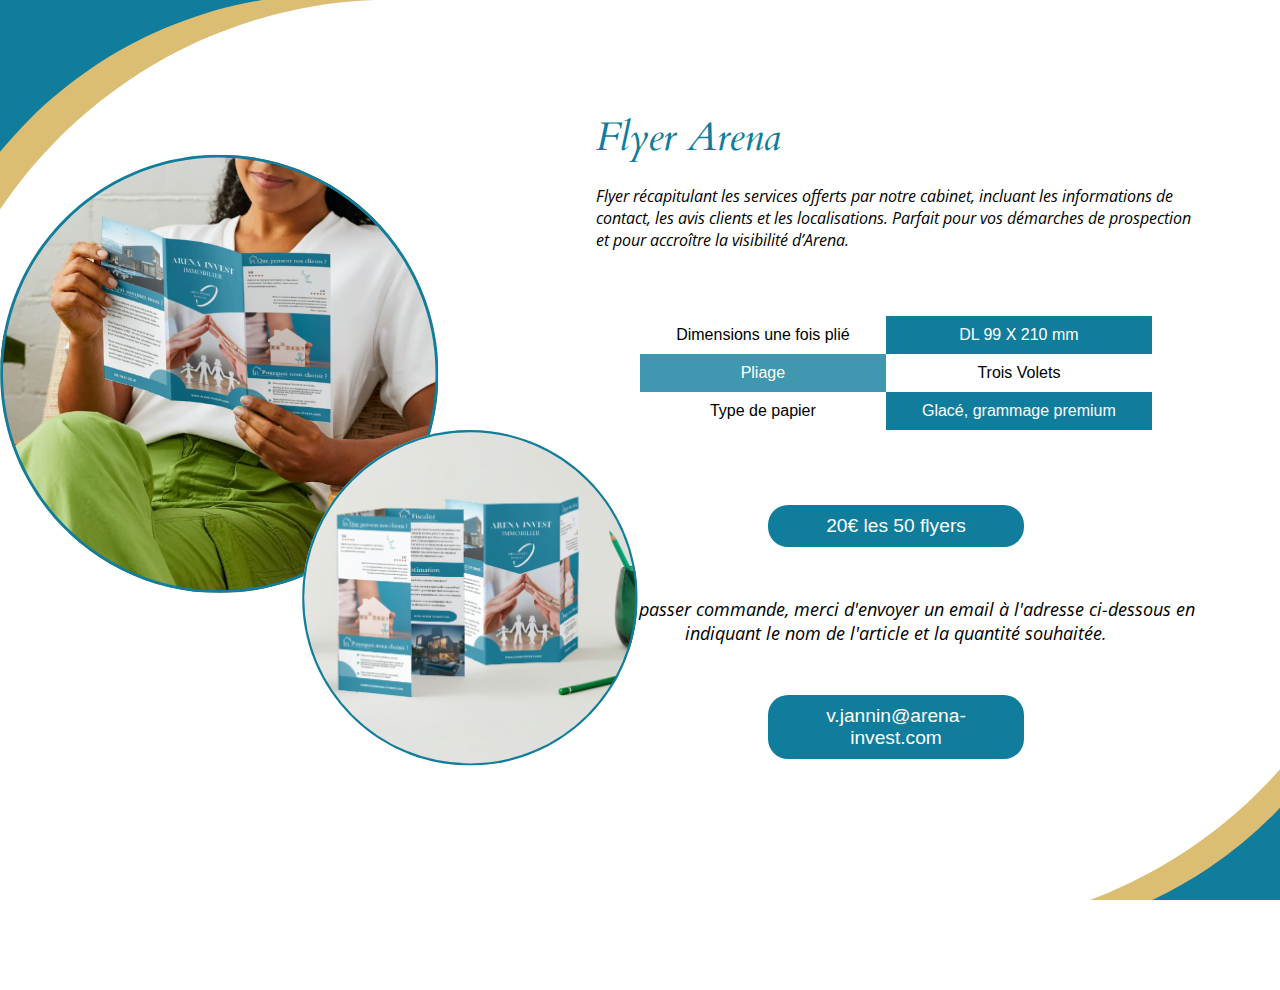
==== pages/article1.html @ 36121614 "progress" ====
<!DOCTYPE html>
<html lang="fr">
<head>
    <meta charset="UTF-8">
    <meta name="viewport" content="width=device-width, initial-scale=1.0">
    <title>Article</title>
    <link rel="stylesheet" href="pages.css">
</head>
<body>
    <div class="background">
        <div class="image-container">
            <img src="../images/ExempleFlyerArena.svg" alt="Image 1" class="image image1"> 
            <img src="../images/ExempleFlyerArena2.svg" alt="Image 2" class="image image2">
        </div>
        <div class="content">
            <h1>Flyer Arena</h1>
            <p class="Description">Flyer récapitulant les services offerts par notre cabinet, incluant les informations de contact, les avis clients et les localisations. Parfait pour vos démarches de prospection et pour accroître la visibilité d’Arena.</p>
            <div class="text-table">
                <div class="cell white">Dimensions une fois plié</div>
                <div class="cell dark-blue">DL 99 X 210 mm</div>
                <div class="cell light-blue">Pliage</div>
                <div class="cell dark-blue">Trois Volets</div>
                <div class="cell white">Type de papier</div>
                <div class="cell dark-blue">Glacé, grammage premium</div>
            </div>
            <button class="blue-button btn1">20€ les 50 flyers</button>
            <p class="additional-text Description">Pour passer commande, merci d'envoyer un email à l'adresse ci-dessous en indiquant le nom de l'article et la quantité souhaitée.</p>
            <button class="blue-button">v.jannin@arena-invest.com</button>
        </div>
    </div>
</body>
</html>
---- pages/pages.css ----
/* Ajouter cette ligne pour inclure les polices Cardo et Open Sans depuis Google Fonts */
@import url('https://fonts.googleapis.com/css2?family=Cardo:wght@400;700&display=swap');
@import url('https://fonts.googleapis.com/css2?family=Open+Sans:wght@400;700&display=swap');

body, html {
    height: 100%;
    margin: 0;
    font-family: Arial, sans-serif;
    position: relative; /* Nécessaire pour que le positionnement absolu fonctionne */
}

.background {
    background-image: url('../images/Angle_Couleur.svg'); /* Remplacez 'votre-image.svg' par le chemin de votre image SVG */
    background-size: cover; /* Assure que l'image couvre toute la surface */
    background-repeat: no-repeat; /* Empêche la répétition de l'image */
    background-position: center center; /* Centre l'image */
    height: 100%; /* Fait en sorte que le conteneur prenne toute la hauteur */
    display: flex;
}

.image-container {
    top: -10vh;
    left: -5vw;
    display: flex;
    flex-direction: column;
    justify-content: center;
    align-items: center;
    width: 50%; /* Prend la moitié gauche de l'écran */
    position: relative; /* Pour le positionnement des images */
}

.image {
    position: absolute;
}

.image1 {
    width: 100vh;
    height: 100vh;
    z-index: 1;
}

.image2 {
    width: 75vh;
    height: 75vh;
    z-index: 2;
    transform: translate(35%, 35%);
}
.image-bottom{
    position: absolute;
    bottom: 0vh;
    width: 75vh;
    height: 75vh;
    z-index: 2; 
}
.content {
    right: 5vw;
    flex: 1;
    padding: 20px;
    display: flex;
    flex-direction: column;
    align-items: center; /* Centre les éléments horizontalement */
    background: transparent; /* Enlève le fond blanc et laisse visible le fond SVG */
    width: 50%; /* Prend la moitié droite de l'écran */
    box-sizing: border-box; /* Inclut le padding dans la largeur totale */
    gap: 20px; /* Espace entre les éléments enfants */
    position: relative; /* Assure que les éléments sont correctement positionnés */
    top: 10vh; /* Réinitialise la position verticale par rapport à la partie gauche */
}

h1 {
    margin: 0; /* Enlève la marge autour du titre */
    font-size: 2.5em; /* Ajustez la taille si nécessaire */
    font-family: 'Cardo', serif; /* Utilisation de la police Cardo */
    font-style: italic; /* Texte en italique */
    font-weight: normal;
    color: #107D9C; /* Couleur bleue spécifiée */
    text-align: left; /* Aligne le titre à gauche */
    width: 100%; /* Assure que le titre prend toute la largeur du conteneur */
}

.Description {
    margin: 0; /* Enlève la marge autour de la description */
    font-family: 'Open Sans', sans-serif; /* Utilisation de la police Open Sans */
    font-style: italic; /* Texte en italique */
    font-size: 1em;
    text-align: left; /* Aligne le texte de la description à gauche */
    width: 100%; /* Assure que la description prend toute la largeur du conteneur */
    margin-bottom: 5vh;
}

p {
    margin: 0; /* Réduit la marge inférieure pour rapprocher le texte de la description du tableau */
    padding: 0; /* Enlève le padding pour ajuster la position */
    font-size: 1.2em;
    font-family: 'Open Sans', sans-serif; /* Utilisation de la police Open Sans */
    text-align: left; /* Aligne le texte à gauche */
    width: 100%; /* Assure que le texte prend toute la largeur du conteneur */
}

.text-table {
    display: grid;
    grid-template-columns: auto auto; /* Ajuste les colonnes automatiquement en fonction du contenu */
    grid-template-rows: auto auto auto; /* Ajuste les lignes automatiquement en fonction du contenu */
    gap: 0; /* Enlève les espaces entre les cellules */
    width: 40vw; /* Ajuste la largeur totale du tableau en fonction de son contenu */
    max-width: 100%; /* Empêche le tableau de dépasser la largeur de son conteneur */
    margin: 0 auto 5vh; /* Centre le tableau horizontalement */
}

.cell {
    display: flex;
    align-items: center; /* Centre le texte verticalement */
    justify-content: center; /* Centre le texte horizontalement */
    padding: 10px; /* Ajoute un peu d'espace intérieur pour le texte */
    box-sizing: border-box; /* Inclut le padding dans la largeur et hauteur totales */
    color: white; /* Texte blanc par défaut */
    overflow: hidden; /* Cache le texte qui dépasse de la cellule */
    white-space: nowrap; /* Empêche le texte de passer à la ligne */
}

.white {
    background-color: white;
    color: black; /* Texte noir pour les cellules blanches */
}

.dark-blue {
    background-color: #107D9C;
}

.light-blue {
    background-color: rgba(16, 125, 156, 0.8); /* Couleur avec 80% de transparence */
}

/* Ajoutez cette règle pour colorer la cellule du milieu à droite en blanc */
.text-table .cell:nth-child(4) {
    background-color: white; /* Assure que la cellule du milieu à droite est blanche */
    color: black; /* Texte noir pour la cellule blanche */
}

.blue-button {
    width: 20vw; /* Largeur des boutons en fonction de la largeur de la fenêtre */
    background-color: #107D9C; /* Couleur bleue pour les boutons */
    color: white; /* Texte blanc pour les boutons */
    border: none; /* Enlève les bordures par défaut des boutons */
    border-radius: 20px; /* Bordures arrondies pour les boutons */
    padding: 10px 20px; /* Ajoute du padding autour du texte du bouton */
    font-size: 1.2em; /* Ajuste la taille du texte du bouton */
    cursor: default; /* Change le curseur pour indiquer que le bouton n'est pas cliquable */
    margin: 10px 0; /* Ajoute de l'espace au-dessus et en-dessous des boutons */
    pointer-events: none; /* Désactive les clics sur le bouton */
    text-align: center; /* Centre le texte dans le bouton */
}

.blue-button:hover {
    background-color: #107D9C; /* Maintient la même couleur lors du survol */
}

.additional-text {
    text-align: center; 
    margin: 20px 0; /* Ajoute de l'espace au-dessus et en-dessous du texte supplémentaire */
    font-size: 1.1em;
    font-family: 'Open Sans', sans-serif; /* Utilisation de la police Open Sans */
}
.image2-rounded {
    width: 40vh;
    height: 40vh;
    z-index: 2;
    transform: translate(35%, 80%);
    z-index: 2;
    border-radius: 50%; /* Assure que l'image est circulaire */
    object-fit: cover; /* Ajuste le contenu de l'image pour couvrir le conteneur sans déformation */
}
.rounded{
    border-radius: 50%; /* Rend l'image complètement arrondie (circulaire) */
}
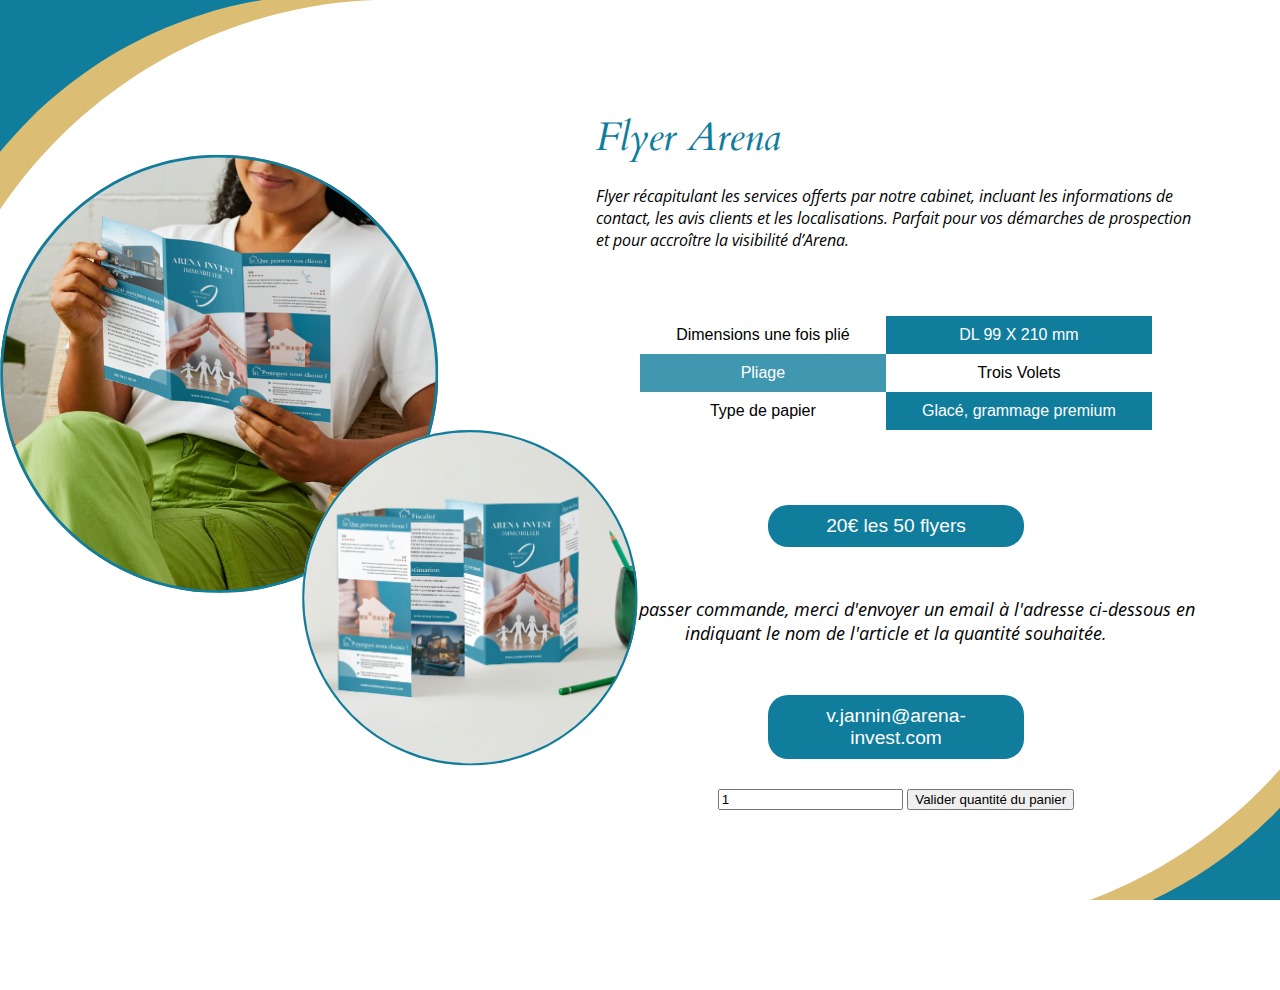
==== commit d57b5b11: "panier progress, loading pages added, section 2bug fix" ====
--- a/pages/article1.html
+++ b/pages/article1.html
@@ -26,7 +26,12 @@
             <button class="blue-button btn1">20€ les 50 flyers</button>
             <p class="additional-text Description">Pour passer commande, merci d'envoyer un email à l'adresse ci-dessous en indiquant le nom de l'article et la quantité souhaitée.</p>
             <button class="blue-button">v.jannin@arena-invest.com</button>
+            <div>
+                <input type="number" id="quantité" min="0" value="1">
+                <button id="addToCartButton">Valider quantité du panier</button>
+            </div>
         </div>
     </div>
+    <script src="article.js"></script>
 </body>
 </html>
